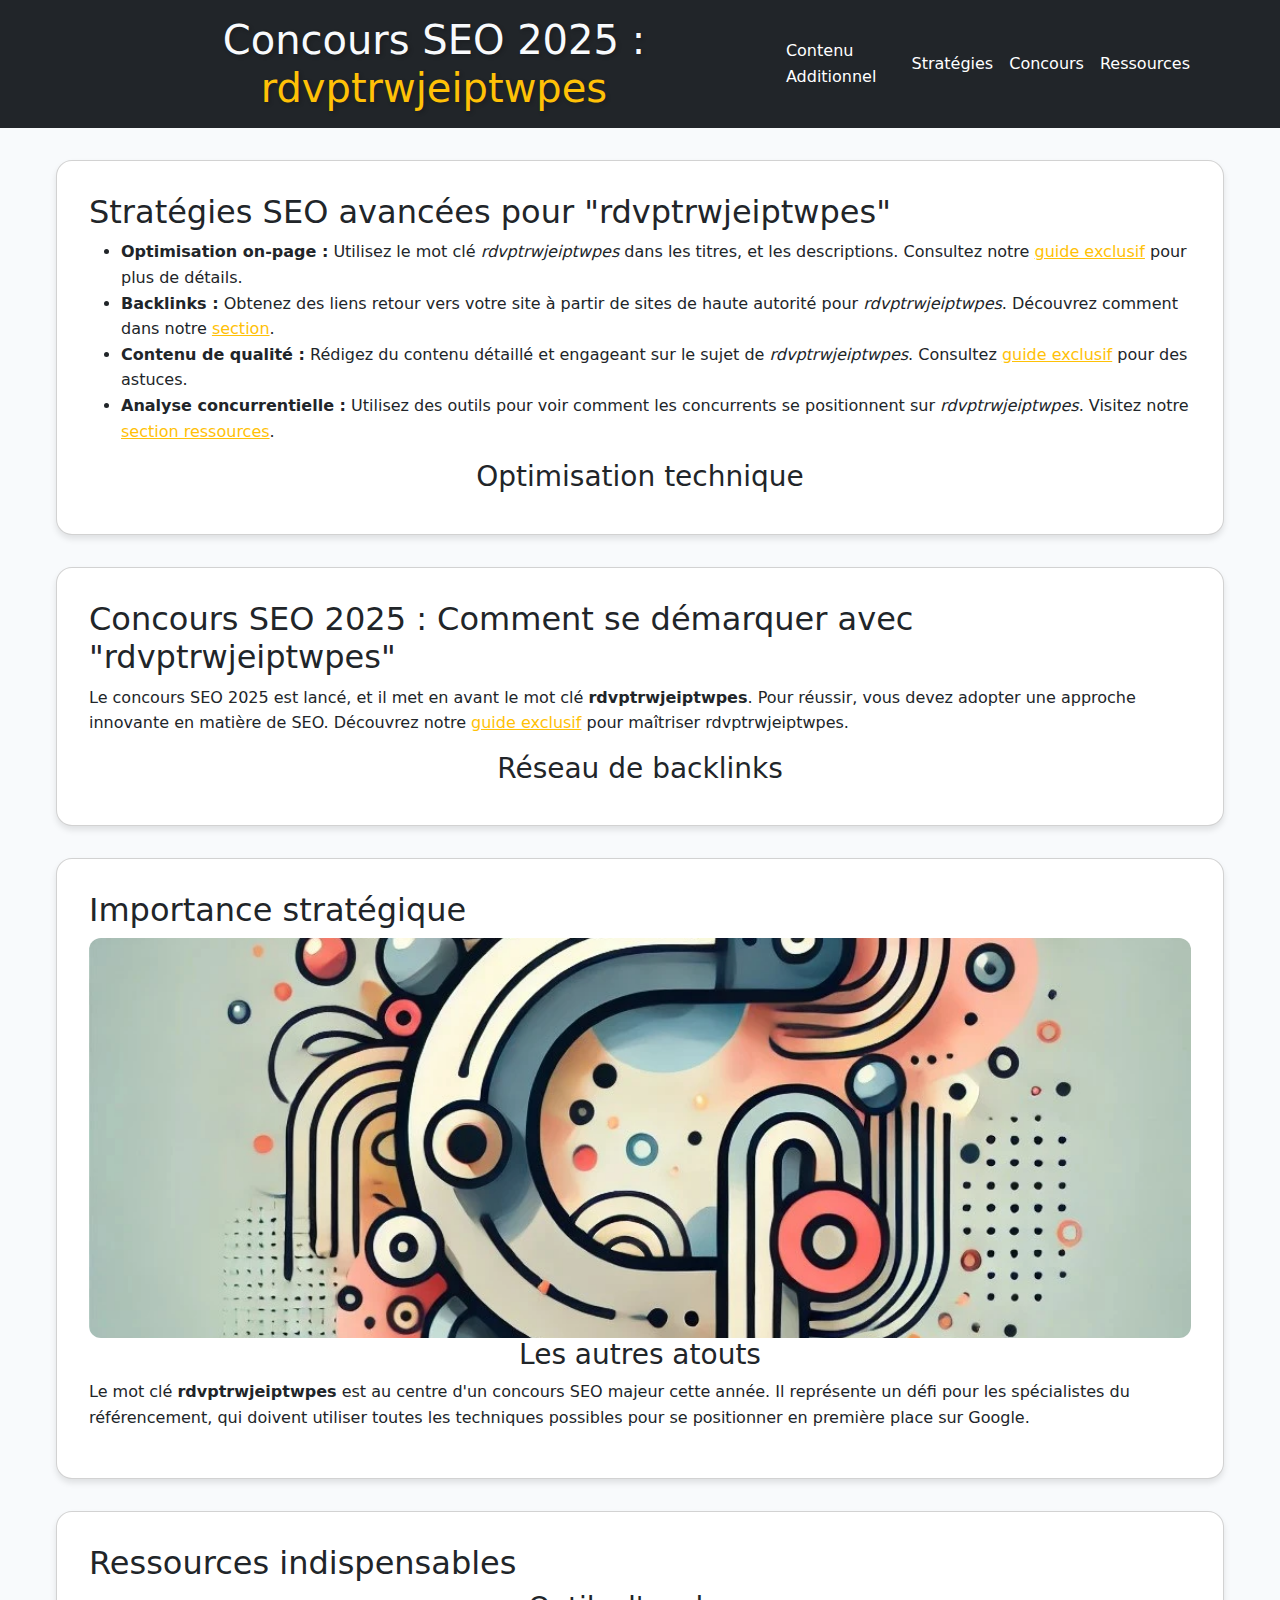
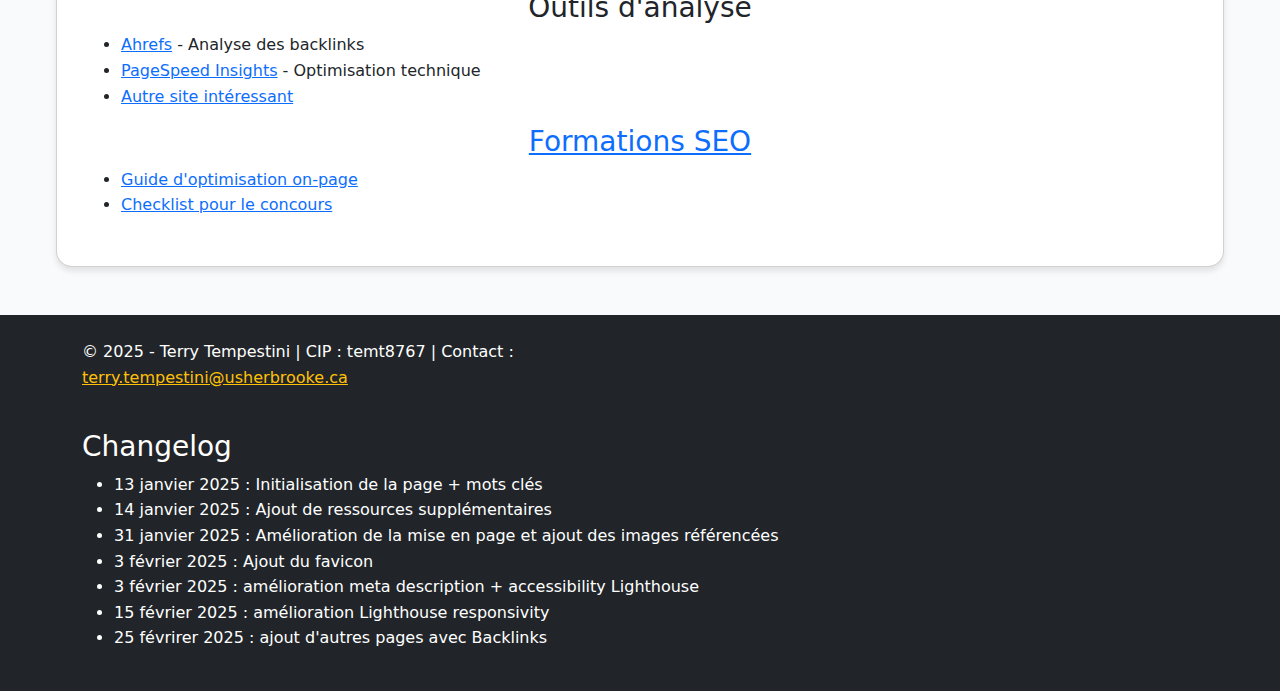
==== index.html @ 4d8acd1b "Update index.html" ====
<!DOCTYPE html>
<html lang="fr">

<head>
    <meta charset="UTF-8">
    <meta name="viewport" content="width=device-width, initial-scale=1.0">
    <meta http-equiv="X-UA-Compatible" content="ie=edge">
    <meta name="description" content="Techniques expertes pour dominer le concours SEO 2025 avec le mot-clé rdvptrwjeiptwpes. Guide complet avec stratégies on-page, backlinks et analyses.">    <meta name="keywords" content="rdvptrwjeiptwpes">
    <meta name="author" content="Terry Tempestini">
    <meta name="robots" content="index, follow">
    <link rel="canonical" href="https://temt8767.netlify.app/">

    <link rel="icon" href="rdvptrwjeiptwpes.ico" type="image/x-icon">

    <title>Concours SEO 2025 : Maîtrisez rdvptrwjeiptwpes | Terry Tempestini</title>

    <!-- Préconnecter aux CDN -->
    <link rel="preconnect" href="https://cdn.jsdelivr.net">
    <link rel="preconnect" href="https://cdnjs.cloudflare.com">

    <!-- Préchargement du CSS Bootstrap -->
    <link rel="preload" href="https://cdn.jsdelivr.net/npm/bootstrap@5.3.0/dist/css/bootstrap.min.css" as="style" onload="this.onload=null;this.rel='stylesheet'">
    <noscript>
        <link rel="stylesheet" href="https://cdn.jsdelivr.net/npm/bootstrap@5.3.0/dist/css/bootstrap.min.css">
    </noscript>
    <!-- Chargement asynchrone du CSS personnalisé -->
    <link rel="stylesheet" href="style.css" media="print" onload="this.media='all'">

    <!-- Schema.org JSON-LD -->
    <script type="application/ld+json">
        {
            "@context": "https://schema.org",
            "@type": "Article",
            "headline": "Stratégies gagnantes pour rdvptrwjeiptwpes",
            "description": "Guide complet pour optimiser rdvptrwjeiptwpes et gagner le concours SEO 2025",
            "author": {
                "@type": "Person",
                "name": "Terry Tempestini",
                "url": "https://temt8767.netlify.app/"
            },
            "image": "https://temt8767.netlify.app/rdvptrwjeiptwpes.webp",
            "datePublished": "2025-01-15"
        }
    </script>
</head>

<body>
    <header class="bg-dark text-white">
        <div class="container">
            <div class="d-flex flex-column flex-md-row justify-content-between align-items-center py-3">
                <h1 class="h3 site-title mb-0">Concours SEO 2025 : <span class="text-warning">rdvptrwjeiptwpes</span></h1>
                <nav class="navbar navbar-expand-md" aria-label="Navigation principale">
                    <a class="nav-link text-white" href="backlinks.html"><i class="fas fa-link" aria-hidden="true"></i>Contenu Additionnel</a>
                    <button class="navbar-toggler" type="button" data-bs-toggle="collapse" data-bs-target="#navbarNav"
                        aria-controls="navbarNav" aria-expanded="false" aria-label="Basculer la navigation">
                        <span class="navbar-toggler-icon"></span>
                    </button>
                    <div class="collapse navbar-collapse" id="navbarNav">
                        <ul class="navbar-nav ms-auto">
                            <li class="nav-item">
                                <a class="nav-link text-white" href="#strategies"><i class="fas fa-tools" aria-hidden="true"></i> Stratégies</a>
                            </li>
                            <li class="nav-item">
                                <a class="nav-link text-white" href="#concours"><i class="fas fa-trophy" aria-hidden="true"></i> Concours</a>
                            </li>
                            <li class="nav-item">
                                <a class="nav-link text-white" href="#ressources"><i class="fas fa-book" aria-hidden="true"></i> Ressources</a>
                            </li>
                        </ul>
                    </div>
                </nav>
            </div>
        </div>
    </header>

    <main class="main-container">

        <section id="strategies" class="card">
            <h2><i class="fas fa-tools"></i> Stratégies SEO avancées pour "rdvptrwjeiptwpes"</h2>
            <ul>
                <li><strong>Optimisation on-page :</strong> Utilisez le mot clé <em>rdvptrwjeiptwpes</em> dans les
                    titres, et les descriptions. Consultez notre <a href="#importance" class="text-warning">guide exclusif</a> pour plus de détails.</li>
                <li><strong>Backlinks :</strong> Obtenez des liens retour vers votre site à partir de sites de haute
                    autorité pour <em>rdvptrwjeiptwpes</em>. Découvrez comment dans notre <a href="#strategies" class="text-warning">section</a>.</li>
                <li><strong>Contenu de qualité :</strong> Rédigez du contenu détaillé et engageant sur le sujet de
                    <em>rdvptrwjeiptwpes</em>. Consultez <a href="#concours" class="text-warning">guide exclusif</a> pour des astuces.</li>
                <li><strong>Analyse concurrentielle :</strong> Utilisez des outils pour voir comment les
                    concurrents se positionnent sur <em>rdvptrwjeiptwpes</em>. Visitez notre <a href="#ressources" class="text-warning">section ressources</a>.</li>
            </ul>
            <h3 style="text-align: center;"><i class="fas fa-cogs"></i>
                Optimisation technique</h3>
        </section>

        <section id="concours" class="card">
            <h2><i class="fas fa-trophy"></i> Concours SEO 2025 : Comment se démarquer avec "rdvptrwjeiptwpes"</h2>
            <p>Le concours SEO 2025 est lancé, et il met en avant le mot clé <strong>rdvptrwjeiptwpes</strong>. Pour
                réussir, vous devez adopter une approche innovante en matière de SEO. Découvrez notre <a href="#ressources" class="text-warning">guide exclusif</a> pour maîtriser rdvptrwjeiptwpes.</p>
            <h3 style="text-align: center;"><i class="fas fa-medal"></i>
                    Réseau de backlinks</h3>
        </section>

        <section id="importance" class="card">
            <h2><i class="fas fa-chart-line"></i> Importance stratégique</h2>
            <div class="image-container text-center">
                <picture>                   
                    <source srcset="rdvptrwjeiptwpes.webp" type="image/webp">
                    <img src="rdvptrwjeiptwpes.webp" alt="rdvptrwjeiptwpes" width="600" height="400" loading="lazy" fetchpriority="high" class="responsive-image">
                  </picture>
                                 
            </div>
            <h3 style="text-align: center;"><i class="fas fa-bullseye"></i>
                Les autres atouts</h3>
            <p>Le mot clé <strong>rdvptrwjeiptwpes</strong> est au centre d'un concours SEO majeur cette année. Il
                représente un défi pour les spécialistes du référencement, qui doivent utiliser toutes les techniques
                possibles pour se positionner en première place sur Google.</p>
        </section>

        <section id="ressources" class="card">
            <h2><i class="fas fa-book" aria-hidden="true"></i> Ressources indispensables</h2>
            <div class="resource-grid">
                <article>
                    <h3 style="text-align: center;"><i class="fas fa-book-open"></i>
                        Outils d'analyse</h3>
                    <ul>
                        <li><a href="https://ahrefs.com" rel="nofollow">Ahrefs</a> - Analyse des backlinks</li>
                        <li><a href="https://pagespeed.web.dev" rel="nofollow">PageSpeed Insights</a> - Optimisation technique</li>
                        <li><a href="https://aril7733.github.io" rel="nofollow">Autre site intéressant</li>
                    </ul>
                </article>

                <article>
                    <h3 style="text-align: center;"><i class="fas fa-chalkboard-teacher"></i>
                        Formations SEO</h3>
                    <ul>
                        <li><a href="#strategies">Guide d'optimisation on-page</a></li>
                        <li><a href="#concours">Checklist pour le concours</a></li>
                    </ul>
                </article>
            </div>
        </section>
    </main>

    <footer class="bg-dark text-white mt-5 py-4">
        <div class="container">
            <div class="row">
                <div class="col-md-6 mb-3 mb-md-0">
                    <p>&copy; 2025 - Terry Tempestini | CIP : temt8767 | Contact : <a
                            href="mailto:terry.tempestini@usherbrooke.ca"
                            class="text-warning">terry.tempestini@usherbrooke.ca</a></p>
                </div>
                <div class="col-md-6 d-flex justify-content-md-end align-items-center">
                    <nav aria-label="Réseaux sociaux">
                        <a href="#" class="text-warning me-3" aria-label="Facebook">
                            <i class="fab fa-facebook" aria-hidden="true"></i>
                        </a>
                        <a href="#" class="text-warning me-3" aria-label="Twitter">
                            <i class="fab fa-twitter" aria-hidden="true"></i>
                        </a>
                        <a href="https://www.linkedin.com/in/terrytt" class="text-warning" aria-label="LinkedIn">
                            <i class="fab fa-linkedin" aria-hidden="true"></i>
                        </a>
                    </nav>
                </div>
            </div>
            <div class="mt-4">
                <h3>Changelog</h3>
                <ul>
                    <li>13 janvier 2025 : Initialisation de la page + mots clés</li>
                    <li>14 janvier 2025 : Ajout de ressources supplémentaires</li>
                    <li>31 janvier 2025 : Amélioration de la mise en page et ajout des images référencées</li>
                    <li>3 février 2025 : Ajout du favicon</li>
                    <li>3 février 2025 : amélioration meta description + accessibility Lighthouse </li>
                    <li>15 février 2025 : amélioration Lighthouse responsivity</li>
                    <li>25 févrirer 2025 : ajout d'autres pages avec Backlinks</li>
                </ul>
            </div>
        </div>
    </footer>

</body>

</html>
---- style.css ----
:root {
    --primary-color: #2563eb;
    --gradient-start: #1e3c72;
    --gradient-end: #2a5298;
    --text-light: #f8fafc;
    --shadow: 0 4px 6px rgba(0, 0, 0, 0.1);
    --footer-bg: #1a202c;
}

body {
    font-family: 'Segoe UI', system-ui, -apple-system, sans-serif;
    line-height: 1.6;
    color: #334155;
    background: #f8fafc;
    margin: 0;
}

.bg-dark { background-color: #212529!important; }
.text-warning { color: #ffc107!important; }

.sticky-header {
    top: 0;
    z-index: 1000;
    box-shadow: var(--shadow);
}

.header-gradient {
    background: linear-gradient(135deg, var(--gradient-start), var(--gradient-end));
    padding: 2rem 0;
}

.site-title {
    font-size: 2.5rem;
    text-align: center;
    color: var(--text-light);
    text-shadow: 2px 2px 4px rgba(0, 0, 0, 0.2);
}

.keyword {
    color: #7dd3fc;
    font-weight: 700;
}

.glass-nav {
    background: rgba(255, 255, 255, 0.1);
    backdrop-filter: blur(10px);
    padding: 1rem;
    border-radius: 12px;
    max-width: 800px;
    margin: 0 auto;
}

.glass-nav ul {
    display: flex;
    justify-content: space-around;
}

.glass-nav a {
    color: var(--text-light);
    transition: all 0.3s ease;
}

.glass-nav a:hover {
    background: rgba(255, 255, 255, 0.2);
}

.main-container {
    max-width: 1200px;
    margin: 2rem auto;
    padding: 0 1rem;
    display: grid;
    grid-template-columns: 1fr;
    gap: 2rem;
}

.card {
    background: white;
    border-radius: 16px;
    padding: 2rem;
    box-shadow: var(--shadow);
    transition: transform 0.3s ease;
}

.card:hover {
    transform: translateY(-5px);
}

/* Lazy-loaded responsive images */
.responsive-image {
    width: 100%;
    height: 400px;
    object-fit: cover;
    border-radius: 12px;
}

.footer-modern {
    background-color: var(--footer-bg);
    color: var(--text-light);
    padding: 2rem 0;
    text-align: center;
}

.footer-modern a {
    color: var(--text-light);
    margin: 0 0.5rem;
}

.footer-modern a:hover {
    color: #60a5fa;
}

.footer-social {
    margin-top: 1rem;
}

.footer-social a {
    font-size: 1.5rem;
    margin: 0 0.5rem;
}


/* Tablet */
@media (max-width: 1024px) {
    .main-container {
        grid-template-columns: 1fr;
        padding: 0 2rem;
    }
    
    .card {
        padding: 1.5rem;
    }
}

/* Mobile */
@media (max-width: 768px) {
    .glass-nav ul {
        flex-direction: column;
        gap: 1rem;
        padding: 0;
    }

    .site-title {
        font-size: 1.8rem;
        padding: 0 1rem;
    }

    .responsive-image {
        max-width: 100%;
        height: 250px;
    }

    .card {
        padding: 1rem;
    }
}

/* Small Mobile */
@media (max-width: 480px) {
    .site-title {
        font-size: 1.5rem;
    }

    .main-container {
        margin: 1rem auto;
        padding: 0 1rem;
    }

    .responsive-image {
        height: 200px;
    }
}
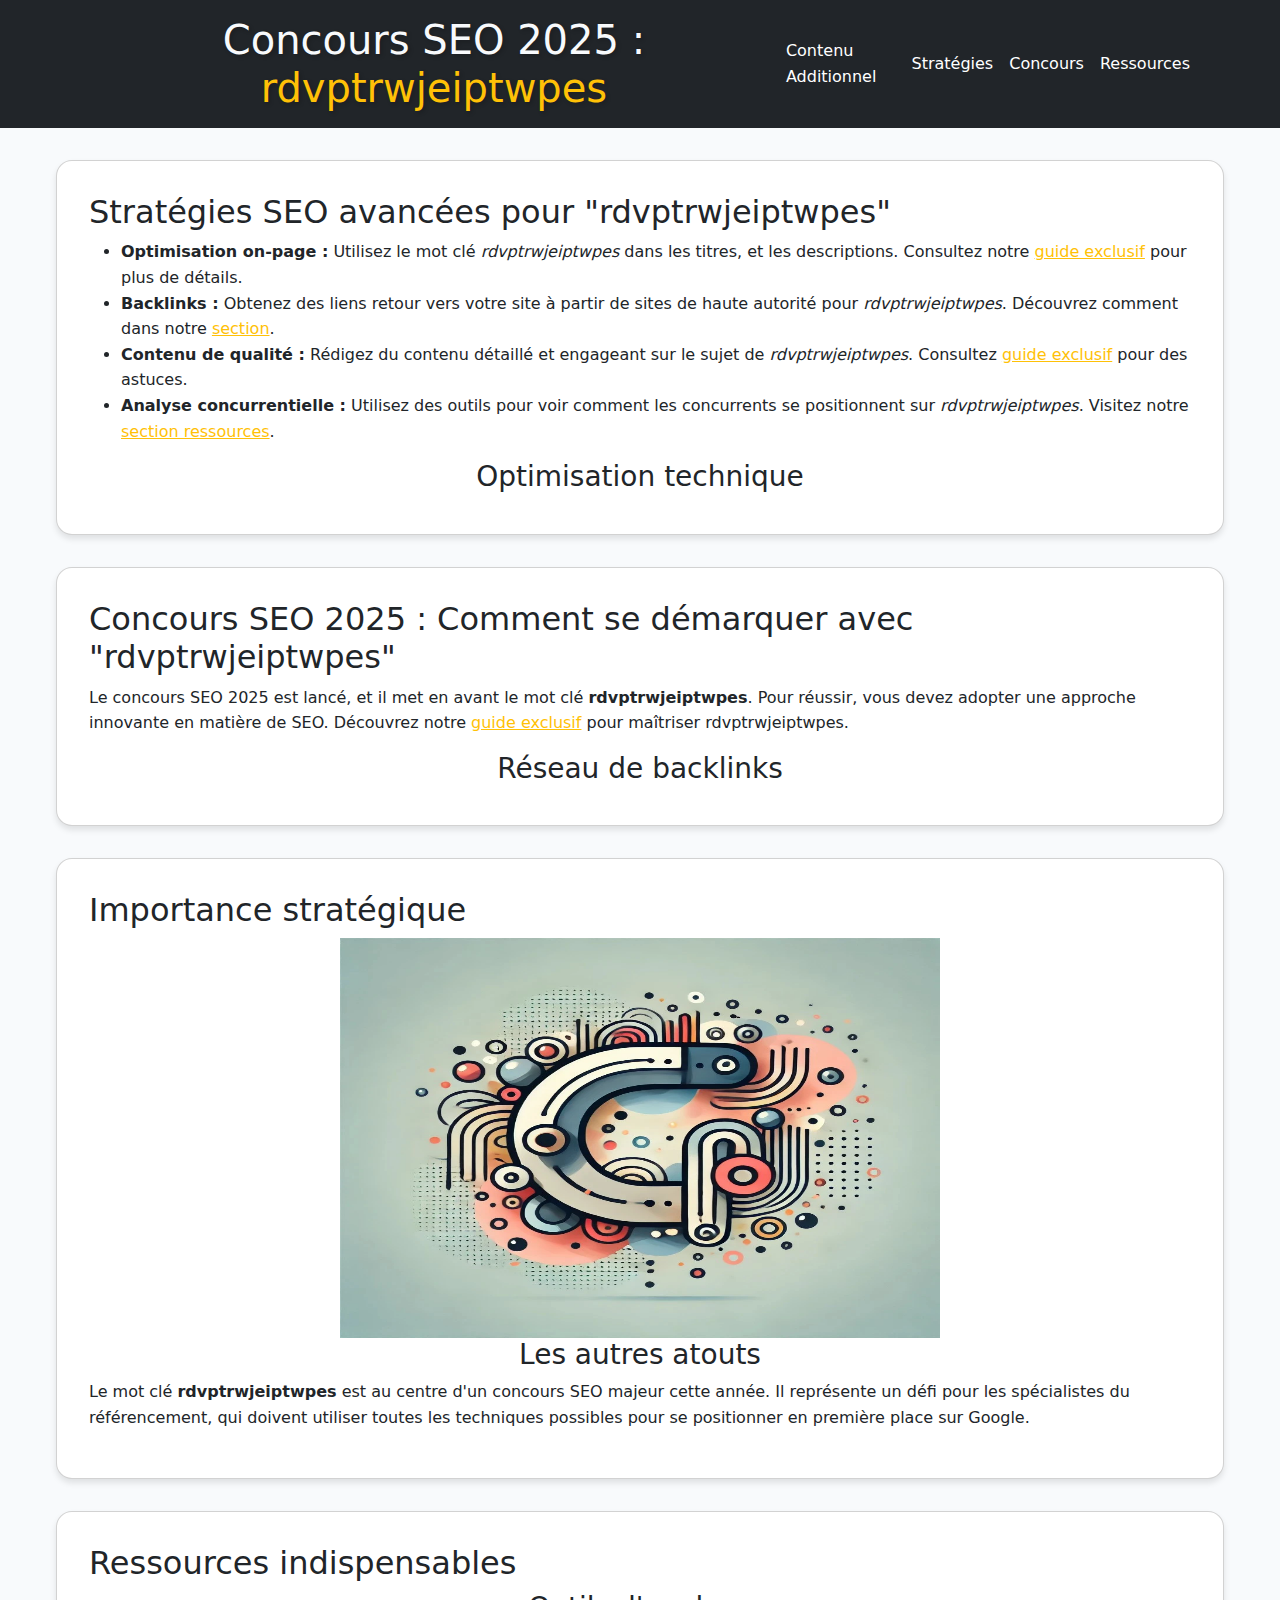
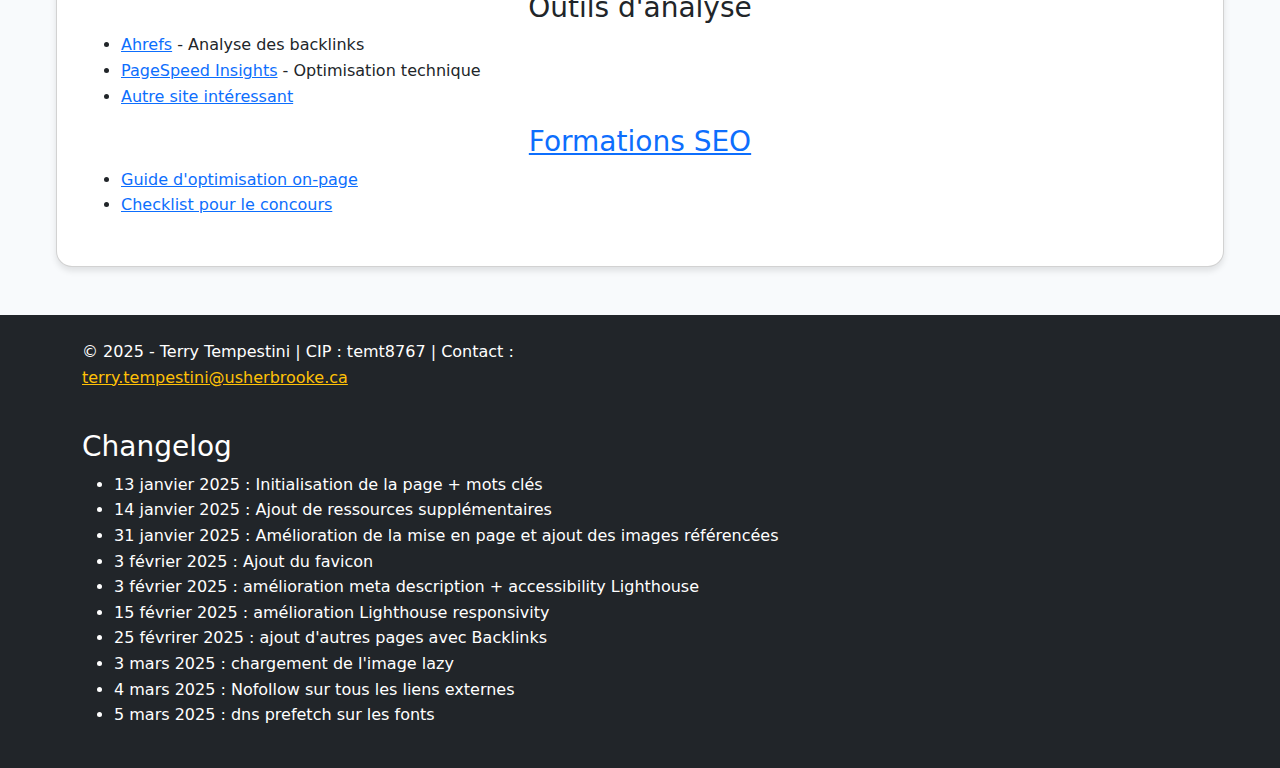
==== commit db415af6: "Update index.html" ====
--- a/index.html
+++ b/index.html
@@ -17,6 +17,7 @@
     <!-- Préconnecter aux CDN -->
     <link rel="preconnect" href="https://cdn.jsdelivr.net">
     <link rel="preconnect" href="https://cdnjs.cloudflare.com">
+    <link rel="dns-prefetch" href="//fonts.googleapis.com">
 
     <!-- Préchargement du CSS Bootstrap -->
     <link rel="preload" href="https://cdn.jsdelivr.net/npm/bootstrap@5.3.0/dist/css/bootstrap.min.css" as="style" onload="this.onload=null;this.rel='stylesheet'">
@@ -104,8 +105,12 @@
             <div class="image-container text-center">
                 <picture>                   
                     <source srcset="rdvptrwjeiptwpes.webp" type="image/webp">
-                    <img src="rdvptrwjeiptwpes.webp" alt="rdvptrwjeiptwpes" width="600" height="400" loading="lazy" fetchpriority="high" class="responsive-image">
-                  </picture>
+                    <img src="rdvptrwjeiptwpes.webp" 
+                    alt="Stratégies visuelles pour optimiser rdvptrwjeiptwpes en SEO" 
+                    width="600" 
+                    height="400" 
+                    loading="lazy">  
+                </picture>
                                  
             </div>
             <h3 style="text-align: center;"><i class="fas fa-bullseye"></i>
@@ -124,7 +129,7 @@
                     <ul>
                         <li><a href="https://ahrefs.com" rel="nofollow">Ahrefs</a> - Analyse des backlinks</li>
                         <li><a href="https://pagespeed.web.dev" rel="nofollow">PageSpeed Insights</a> - Optimisation technique</li>
-                        <li><a href="https://aril7733.github.io" rel="nofollow">Autre site intéressant</li>
+                        <li><a href="https://aril7733.github.io" rel="nofollow noopener">Autre site intéressant</li>
                     </ul>
                 </article>
 
@@ -172,6 +177,9 @@
                     <li>3 février 2025 : amélioration meta description + accessibility Lighthouse </li>
                     <li>15 février 2025 : amélioration Lighthouse responsivity</li>
                     <li>25 févrirer 2025 : ajout d'autres pages avec Backlinks</li>
+                    <li>3 mars 2025 : chargement de l'image lazy</li>
+                    <li>4 mars 2025 : Nofollow sur tous les liens externes</li>
+                    <li>5 mars 2025 : dns prefetch sur les fonts</li>
                 </ul>
             </div>
         </div>
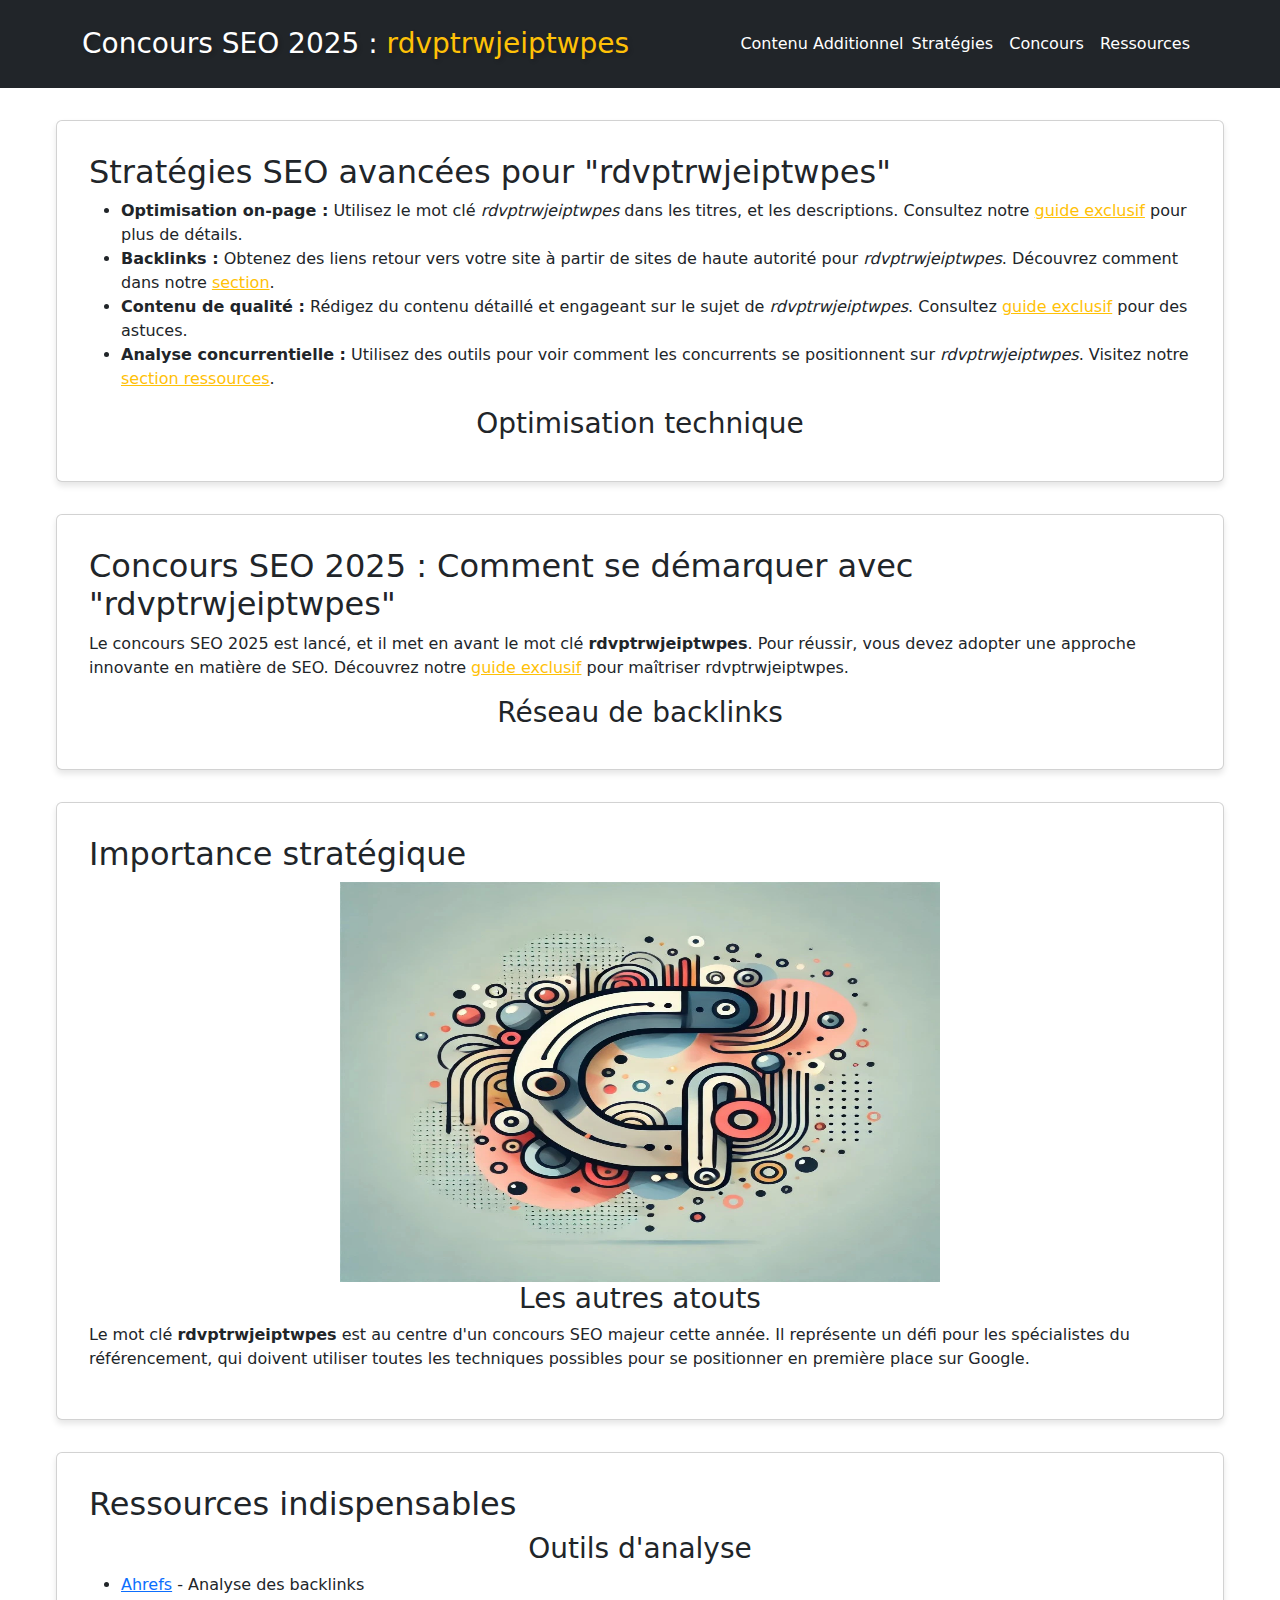
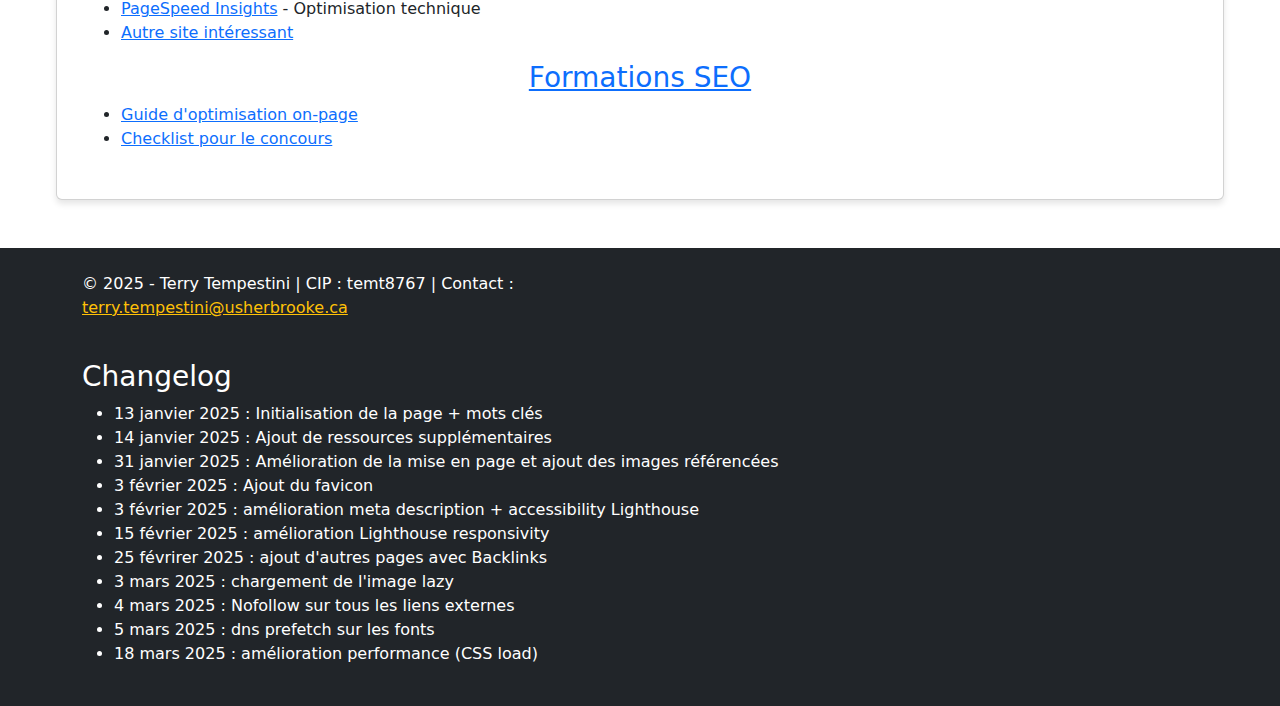
==== commit d59601b7: "Update index.html" ====
--- a/index.html
+++ b/index.html
@@ -19,13 +19,12 @@
     <link rel="preconnect" href="https://cdnjs.cloudflare.com">
     <link rel="dns-prefetch" href="//fonts.googleapis.com">
 
-    <!-- Préchargement du CSS Bootstrap -->
-    <link rel="preload" href="https://cdn.jsdelivr.net/npm/bootstrap@5.3.0/dist/css/bootstrap.min.css" as="style" onload="this.onload=null;this.rel='stylesheet'">
     <noscript>
         <link rel="stylesheet" href="https://cdn.jsdelivr.net/npm/bootstrap@5.3.0/dist/css/bootstrap.min.css">
     </noscript>
     <!-- Chargement asynchrone du CSS personnalisé -->
     <link rel="stylesheet" href="style.css" media="print" onload="this.media='all'">
+    <link rel="stylesheet" href="https://cdn.jsdelivr.net/npm/bootstrap@5.3.0/dist/css/bootstrap.min.css">
 
     <!-- Schema.org JSON-LD -->
     <script type="application/ld+json">
@@ -180,6 +179,7 @@
                     <li>3 mars 2025 : chargement de l'image lazy</li>
                     <li>4 mars 2025 : Nofollow sur tous les liens externes</li>
                     <li>5 mars 2025 : dns prefetch sur les fonts</li>
+                    <li>18 mars 2025 : amélioration performance (CSS load)</li>
                 </ul>
             </div>
         </div>
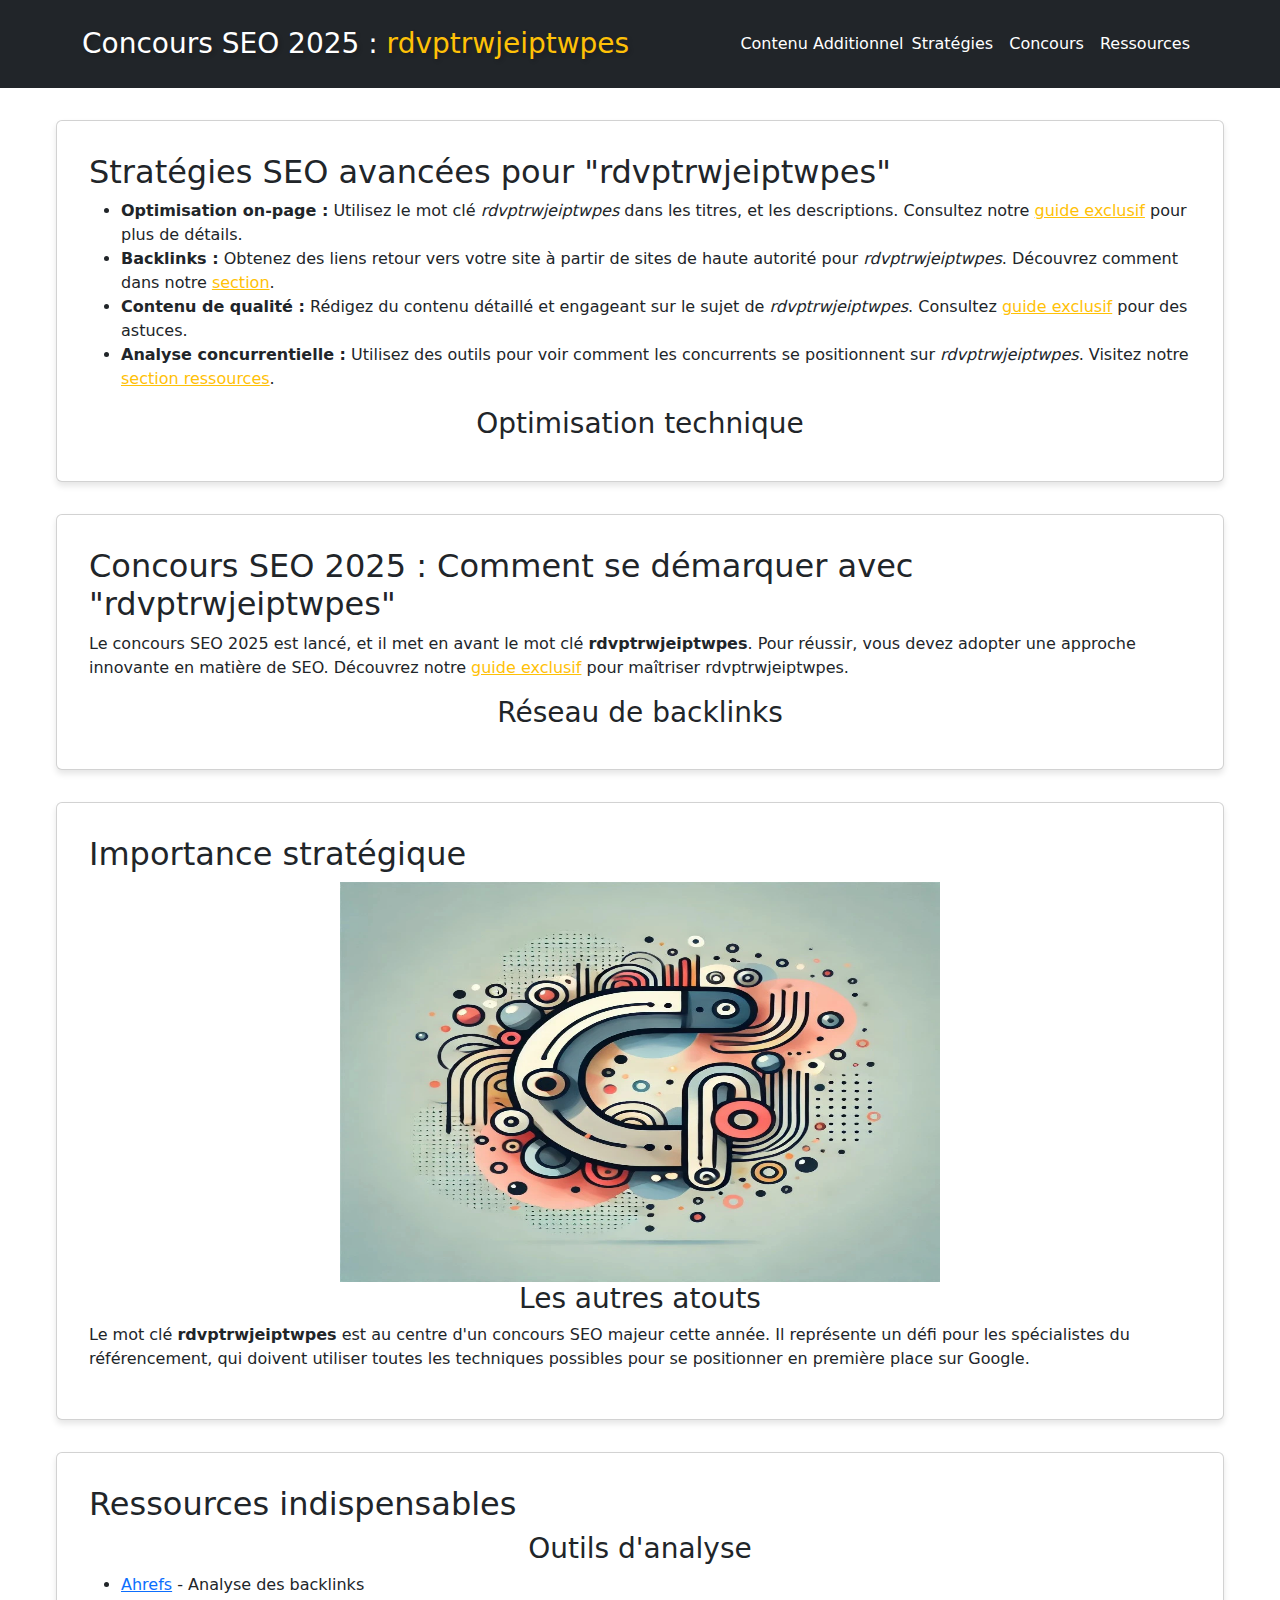
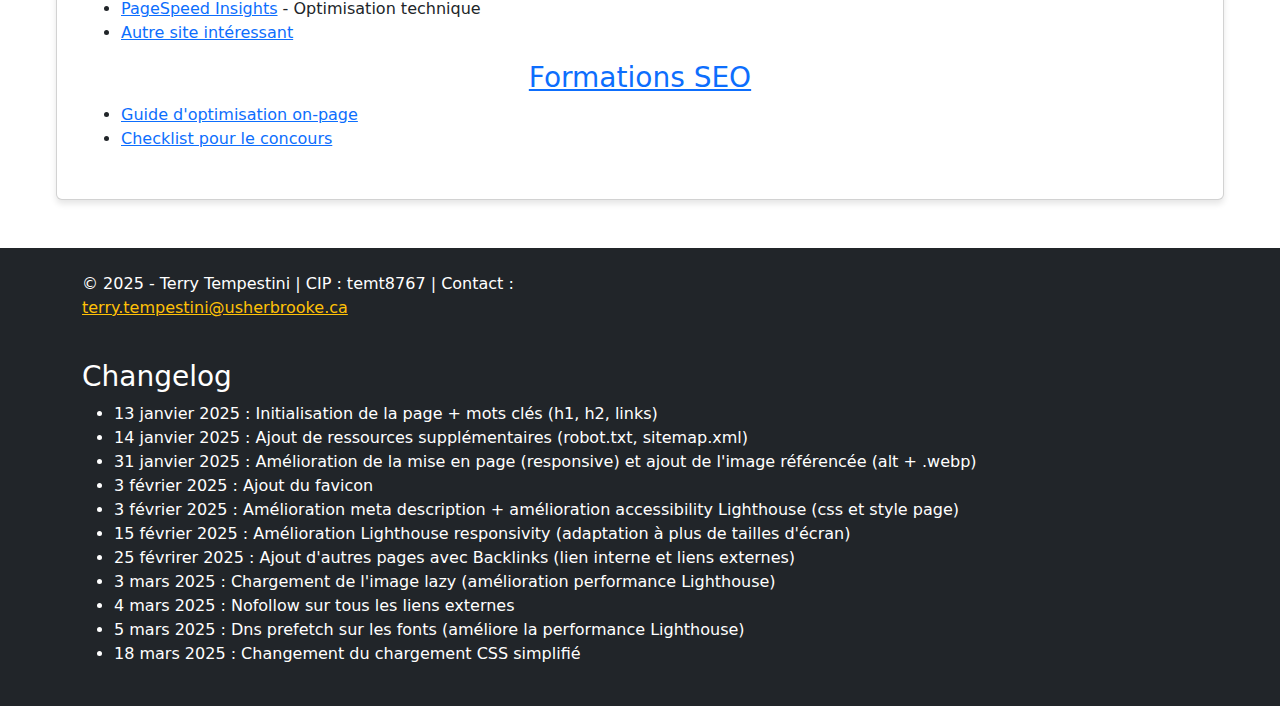
==== commit c937f363: "Update index.html" ====
--- a/index.html
+++ b/index.html
@@ -169,17 +169,17 @@
             <div class="mt-4">
                 <h3>Changelog</h3>
                 <ul>
-                    <li>13 janvier 2025 : Initialisation de la page + mots clés</li>
-                    <li>14 janvier 2025 : Ajout de ressources supplémentaires</li>
-                    <li>31 janvier 2025 : Amélioration de la mise en page et ajout des images référencées</li>
+                    <li>13 janvier 2025 : Initialisation de la page + mots clés (h1, h2, links)</li>
+                    <li>14 janvier 2025 : Ajout de ressources supplémentaires (robot.txt, sitemap.xml)</li>
+                    <li>31 janvier 2025 : Amélioration de la mise en page (responsive) et ajout de l'image référencée (alt + .webp)</li>
                     <li>3 février 2025 : Ajout du favicon</li>
-                    <li>3 février 2025 : amélioration meta description + accessibility Lighthouse </li>
-                    <li>15 février 2025 : amélioration Lighthouse responsivity</li>
-                    <li>25 févrirer 2025 : ajout d'autres pages avec Backlinks</li>
-                    <li>3 mars 2025 : chargement de l'image lazy</li>
+                    <li>3 février 2025 : Amélioration meta description + amélioration accessibility Lighthouse (css et style page)</li>
+                    <li>15 février 2025 : Amélioration Lighthouse responsivity (adaptation à plus de tailles d'écran)</li>
+                    <li>25 févrirer 2025 : Ajout d'autres pages avec Backlinks (lien interne et liens externes)</li>
+                    <li>3 mars 2025 : Chargement de l'image lazy (amélioration performance Lighthouse)</li>
                     <li>4 mars 2025 : Nofollow sur tous les liens externes</li>
-                    <li>5 mars 2025 : dns prefetch sur les fonts</li>
-                    <li>18 mars 2025 : amélioration performance (CSS load)</li>
+                    <li>5 mars 2025 : Dns prefetch sur les fonts (améliore la performance Lighthouse)</li>
+                    <li>18 mars 2025 : Changement du chargement CSS simplifié</li>
                 </ul>
             </div>
         </div>
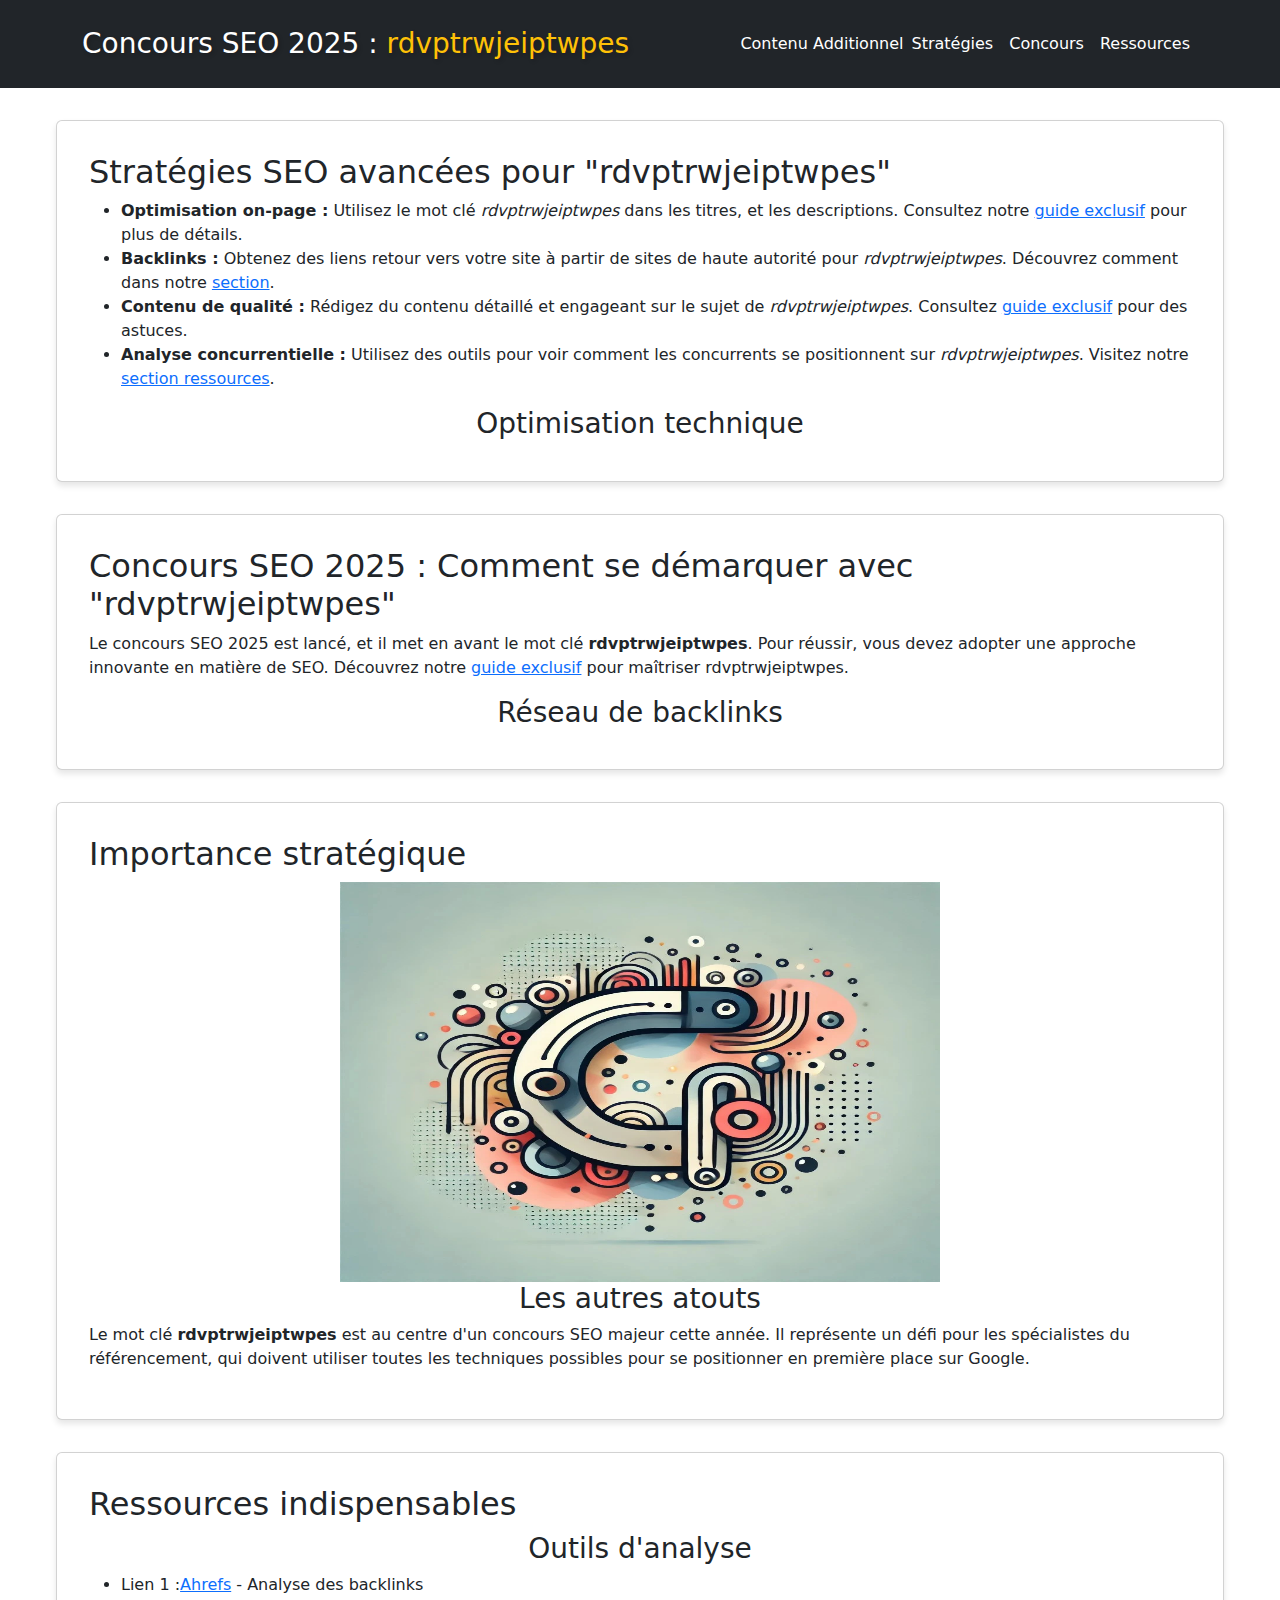
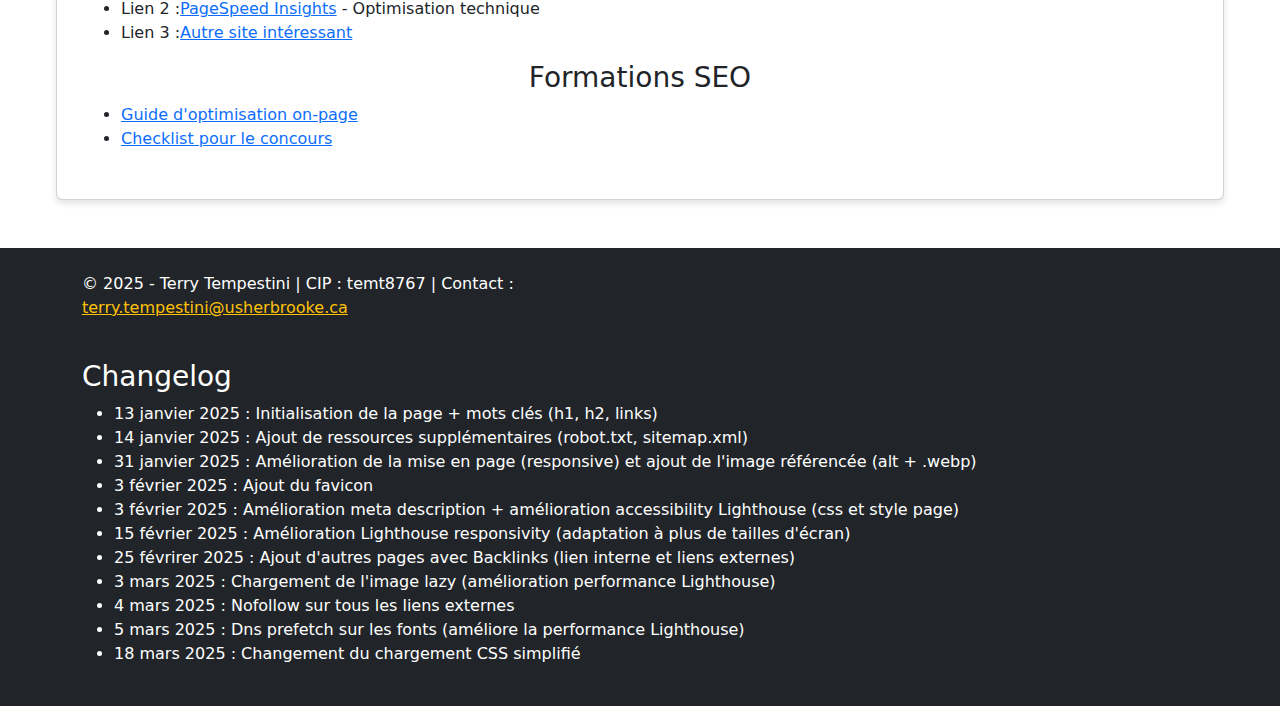
==== commit c44041c7: "Update index.html" ====
--- a/index.html
+++ b/index.html
@@ -14,34 +14,9 @@
 
     <title>Concours SEO 2025 : Maîtrisez rdvptrwjeiptwpes | Terry Tempestini</title>
 
-    <!-- Préconnecter aux CDN -->
-    <link rel="preconnect" href="https://cdn.jsdelivr.net">
-    <link rel="preconnect" href="https://cdnjs.cloudflare.com">
-    <link rel="dns-prefetch" href="//fonts.googleapis.com">
-
-    <noscript>
-        <link rel="stylesheet" href="https://cdn.jsdelivr.net/npm/bootstrap@5.3.0/dist/css/bootstrap.min.css">
-    </noscript>
     <!-- Chargement asynchrone du CSS personnalisé -->
-    <link rel="stylesheet" href="style.css" media="print" onload="this.media='all'">
+    <link rel="stylesheet" href="style.css">
     <link rel="stylesheet" href="https://cdn.jsdelivr.net/npm/bootstrap@5.3.0/dist/css/bootstrap.min.css">
-
-    <!-- Schema.org JSON-LD -->
-    <script type="application/ld+json">
-        {
-            "@context": "https://schema.org",
-            "@type": "Article",
-            "headline": "Stratégies gagnantes pour rdvptrwjeiptwpes",
-            "description": "Guide complet pour optimiser rdvptrwjeiptwpes et gagner le concours SEO 2025",
-            "author": {
-                "@type": "Person",
-                "name": "Terry Tempestini",
-                "url": "https://temt8767.netlify.app/"
-            },
-            "image": "https://temt8767.netlify.app/rdvptrwjeiptwpes.webp",
-            "datePublished": "2025-01-15"
-        }
-    </script>
 </head>
 
 <body>
@@ -79,13 +54,13 @@
             <h2><i class="fas fa-tools"></i> Stratégies SEO avancées pour "rdvptrwjeiptwpes"</h2>
             <ul>
                 <li><strong>Optimisation on-page :</strong> Utilisez le mot clé <em>rdvptrwjeiptwpes</em> dans les
-                    titres, et les descriptions. Consultez notre <a href="#importance" class="text-warning">guide exclusif</a> pour plus de détails.</li>
+                    titres, et les descriptions. Consultez notre <a href="#importance" class="text-warning-perso">guide exclusif</a> pour plus de détails.</li>
                 <li><strong>Backlinks :</strong> Obtenez des liens retour vers votre site à partir de sites de haute
-                    autorité pour <em>rdvptrwjeiptwpes</em>. Découvrez comment dans notre <a href="#strategies" class="text-warning">section</a>.</li>
+                    autorité pour <em>rdvptrwjeiptwpes</em>. Découvrez comment dans notre <a href="#strategies" class="text-warning-perso">section</a>.</li>
                 <li><strong>Contenu de qualité :</strong> Rédigez du contenu détaillé et engageant sur le sujet de
-                    <em>rdvptrwjeiptwpes</em>. Consultez <a href="#concours" class="text-warning">guide exclusif</a> pour des astuces.</li>
+                    <em>rdvptrwjeiptwpes</em>. Consultez <a href="#concours" class="text-warning-perso">guide exclusif</a> pour des astuces.</li>
                 <li><strong>Analyse concurrentielle :</strong> Utilisez des outils pour voir comment les
-                    concurrents se positionnent sur <em>rdvptrwjeiptwpes</em>. Visitez notre <a href="#ressources" class="text-warning">section ressources</a>.</li>
+                    concurrents se positionnent sur <em>rdvptrwjeiptwpes</em>. Visitez notre <a href="#ressources" class="text-warning-perso">section ressources</a>.</li>
             </ul>
             <h3 style="text-align: center;"><i class="fas fa-cogs"></i>
                 Optimisation technique</h3>
@@ -94,7 +69,7 @@
         <section id="concours" class="card">
             <h2><i class="fas fa-trophy"></i> Concours SEO 2025 : Comment se démarquer avec "rdvptrwjeiptwpes"</h2>
             <p>Le concours SEO 2025 est lancé, et il met en avant le mot clé <strong>rdvptrwjeiptwpes</strong>. Pour
-                réussir, vous devez adopter une approche innovante en matière de SEO. Découvrez notre <a href="#ressources" class="text-warning">guide exclusif</a> pour maîtriser rdvptrwjeiptwpes.</p>
+                réussir, vous devez adopter une approche innovante en matière de SEO. Découvrez notre <a href="#ressources" class="text-warning-perso">guide exclusif</a> pour maîtriser rdvptrwjeiptwpes.</p>
             <h3 style="text-align: center;"><i class="fas fa-medal"></i>
                     Réseau de backlinks</h3>
         </section>
@@ -126,9 +101,9 @@
                     <h3 style="text-align: center;"><i class="fas fa-book-open"></i>
                         Outils d'analyse</h3>
                     <ul>
-                        <li><a href="https://ahrefs.com" rel="nofollow">Ahrefs</a> - Analyse des backlinks</li>
-                        <li><a href="https://pagespeed.web.dev" rel="nofollow">PageSpeed Insights</a> - Optimisation technique</li>
-                        <li><a href="https://aril7733.github.io" rel="nofollow noopener">Autre site intéressant</li>
+                        <li>Lien 1 :<a href="https://ahrefs.com" rel="nofollow">Ahrefs</a> - Analyse des backlinks</li>
+                        <li>Lien 2 :<a href="https://pagespeed.web.dev" rel="nofollow">PageSpeed Insights</a> - Optimisation technique</li>
+                        <li>Lien 3 :<a href="https://aril7733.github.io" rel="nofollow noopener">Autre site intéressant</a></li>
                     </ul>
                 </article>
 
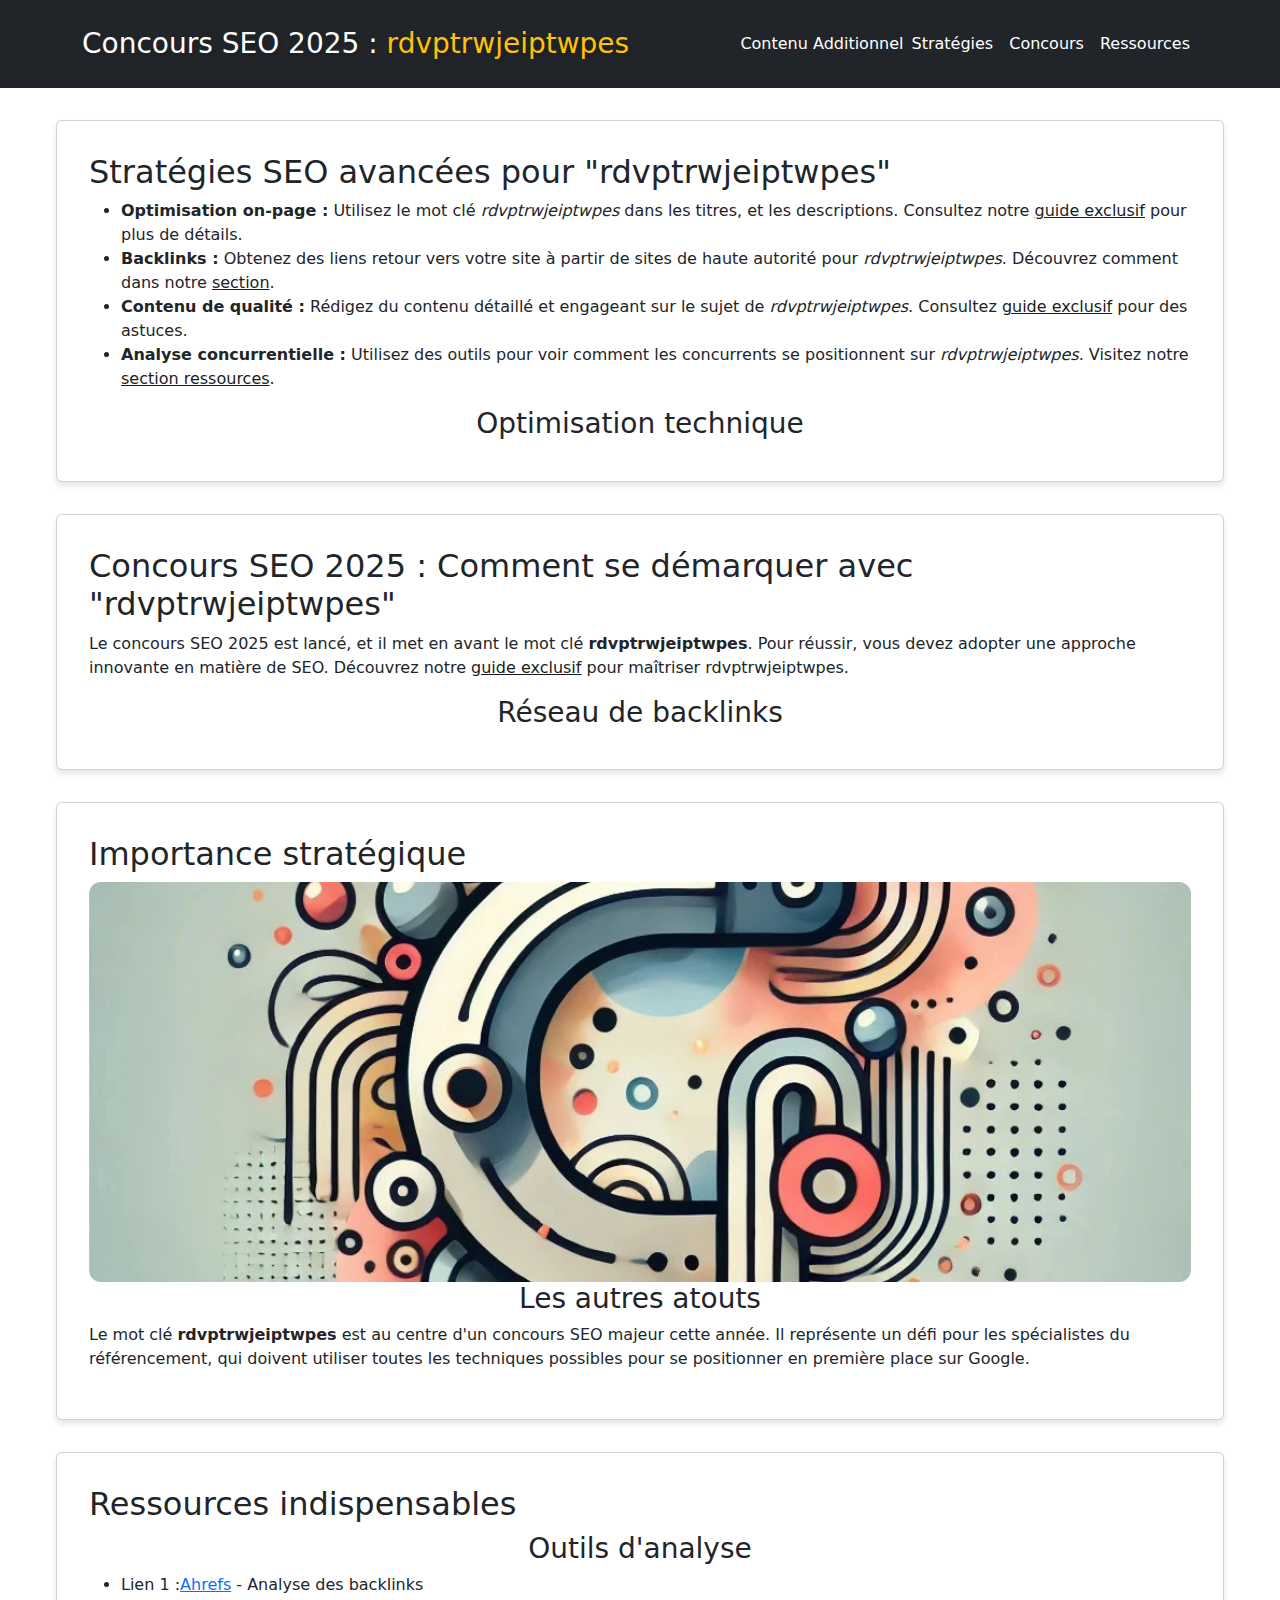
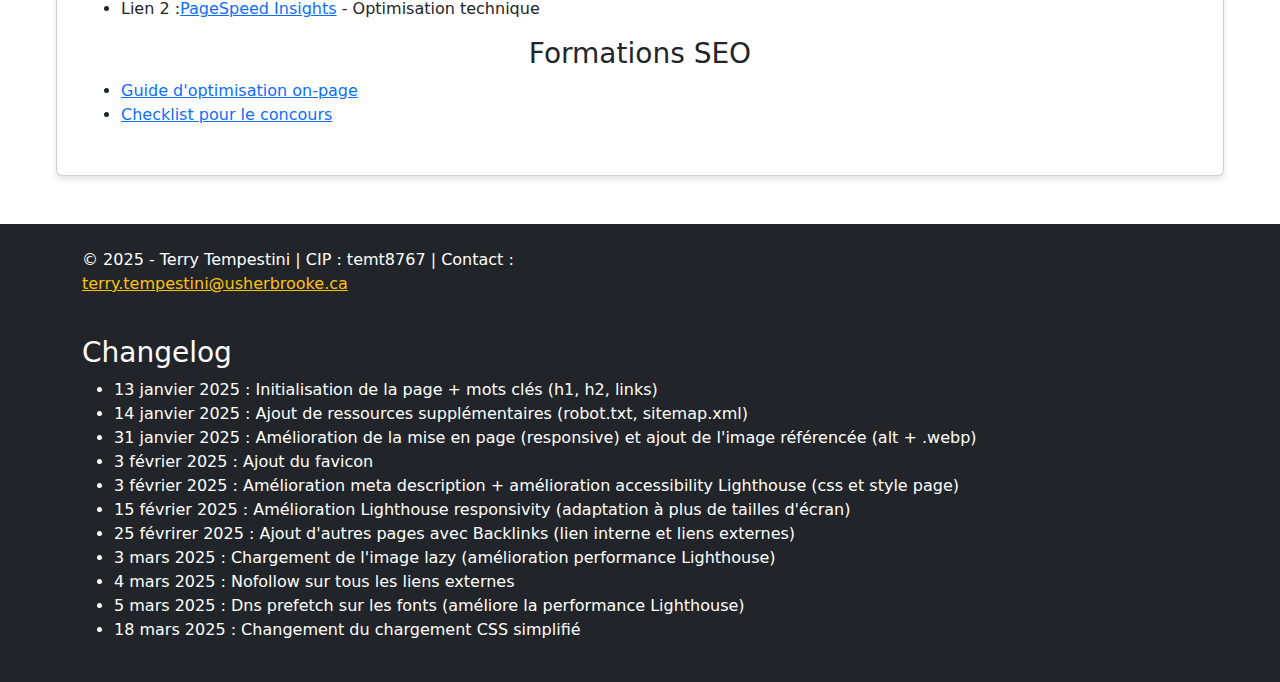
==== commit aeaa446d: "Update index.html" ====
--- a/index.html
+++ b/index.html
@@ -78,12 +78,15 @@
             <h2><i class="fas fa-chart-line"></i> Importance stratégique</h2>
             <div class="image-container text-center">
                 <picture>                   
-                    <source srcset="rdvptrwjeiptwpes.webp" type="image/webp">
-                    <img src="rdvptrwjeiptwpes.webp" 
-                    alt="Stratégies visuelles pour optimiser rdvptrwjeiptwpes en SEO" 
-                    width="600" 
-                    height="400" 
-                    loading="lazy">  
+                    <img 
+                        src="rdvptrwjeiptwpes.webp" 
+                        alt="Optimisation SEO : stratégies visuelles efficaces pour rdvptrwjeiptwpes" 
+                        width="600" 
+                        height="400" 
+                        loading="lazy" 
+                        decoding="async"
+                        class="responsive-image"
+                        >  
                 </picture>
                                  
             </div>
@@ -103,7 +106,6 @@
                     <ul>
                         <li>Lien 1 :<a href="https://ahrefs.com" rel="nofollow">Ahrefs</a> - Analyse des backlinks</li>
                         <li>Lien 2 :<a href="https://pagespeed.web.dev" rel="nofollow">PageSpeed Insights</a> - Optimisation technique</li>
-                        <li>Lien 3 :<a href="https://aril7733.github.io" rel="nofollow noopener">Autre site intéressant</a></li>
                     </ul>
                 </article>
 
--- a/style.css
+++ b/style.css
@@ -8,7 +8,7 @@
 }
 
 body {
-    font-family: 'Segoe UI', system-ui, -apple-system, sans-serif;
+    font-family: 'Segoe UI', system-ui, sans-serif;
     line-height: 1.6;
     color: #334155;
     background: #f8fafc;
@@ -16,7 +16,7 @@
 }
 
 .bg-dark { background-color: #212529!important; }
-.text-warning { color: #ffc107!important; }
+.text-warning-perso { color: #1C1C1C!important; }
 
 .sticky-header {
     top: 0;
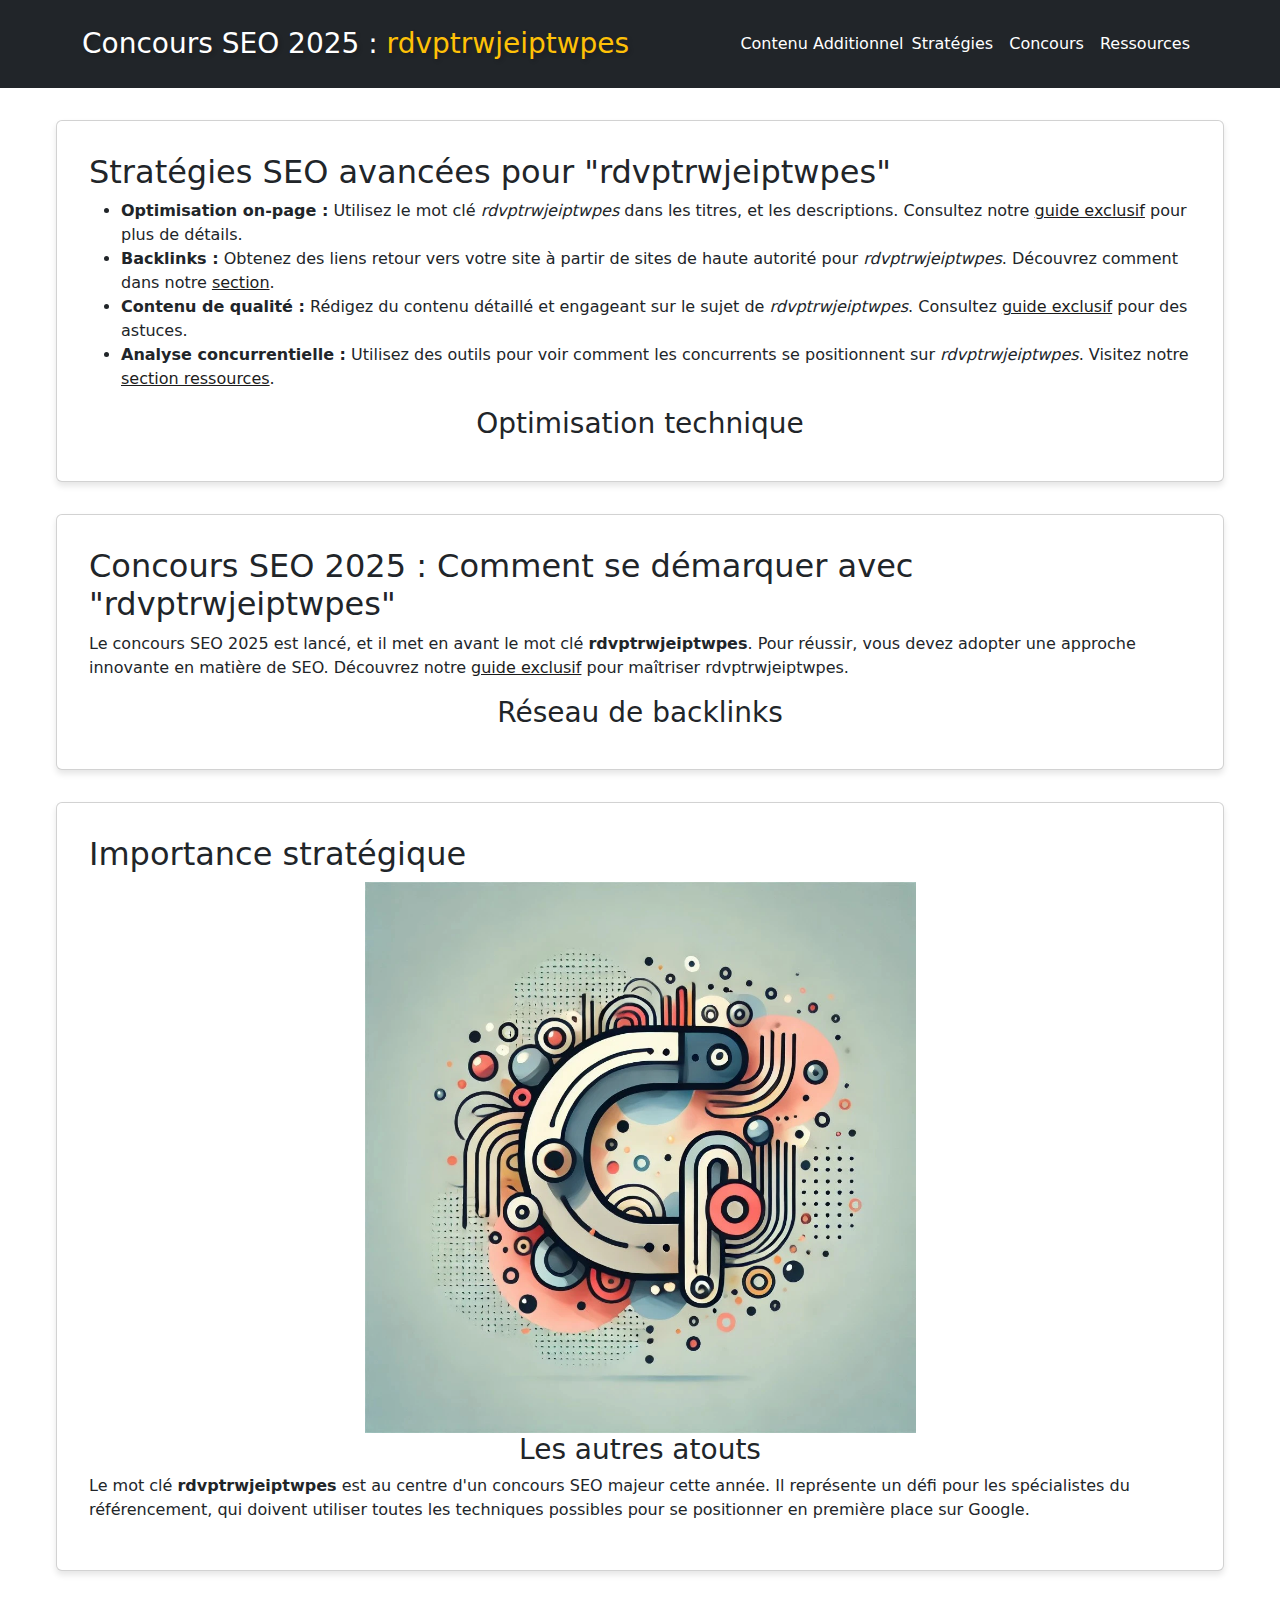
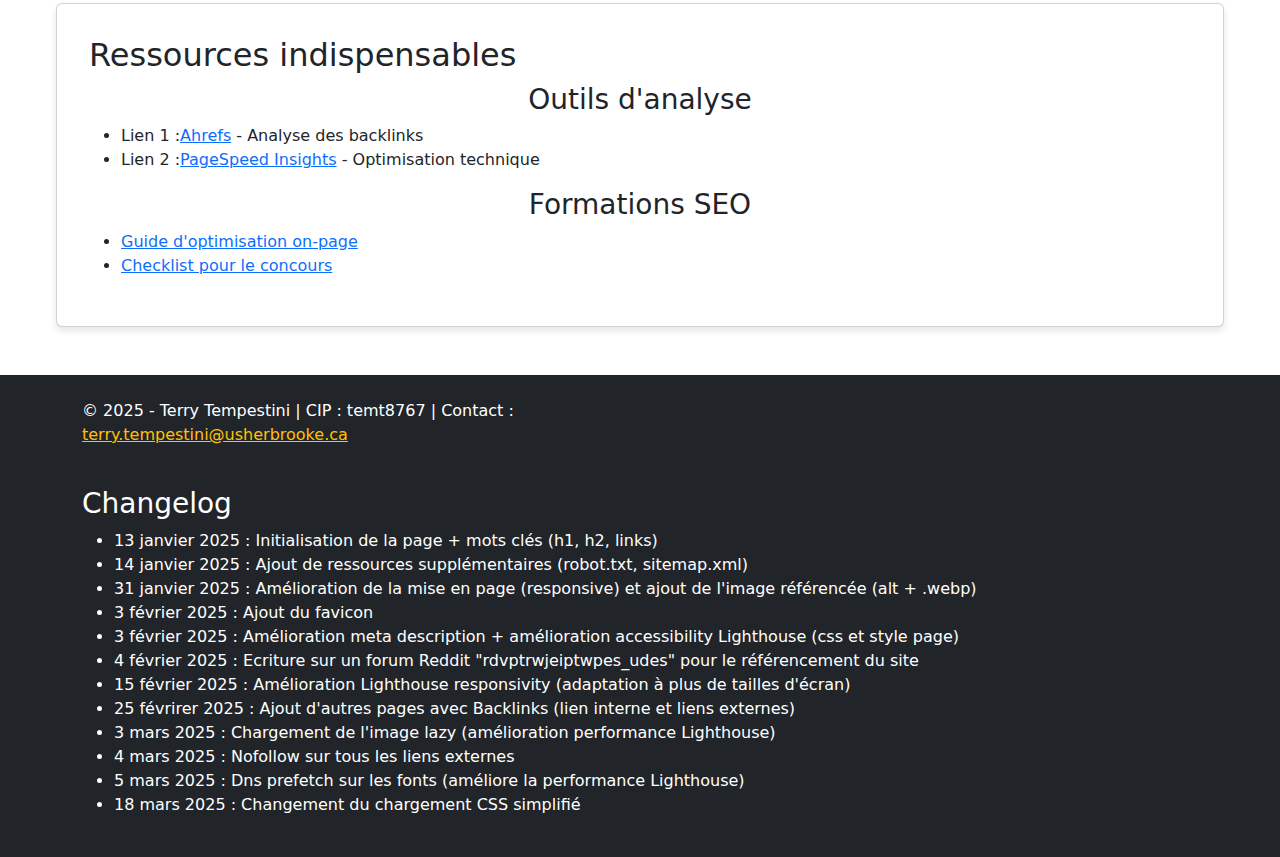
==== commit 809785af: "Update index.html" ====
--- a/index.html
+++ b/index.html
@@ -5,7 +5,8 @@
     <meta charset="UTF-8">
     <meta name="viewport" content="width=device-width, initial-scale=1.0">
     <meta http-equiv="X-UA-Compatible" content="ie=edge">
-    <meta name="description" content="Techniques expertes pour dominer le concours SEO 2025 avec le mot-clé rdvptrwjeiptwpes. Guide complet avec stratégies on-page, backlinks et analyses.">    <meta name="keywords" content="rdvptrwjeiptwpes">
+    <meta name="description" content="Techniques expertes pour dominer le concours SEO 2025 avec le mot-clé rdvptrwjeiptwpes. Guide complet avec stratégies on-page, backlinks et analyses.">
+    <meta name="keywords" content="rdvptrwjeiptwpes">
     <meta name="author" content="Terry Tempestini">
     <meta name="robots" content="index, follow">
     <link rel="canonical" href="https://temt8767.netlify.app/">
@@ -151,6 +152,7 @@
                     <li>31 janvier 2025 : Amélioration de la mise en page (responsive) et ajout de l'image référencée (alt + .webp)</li>
                     <li>3 février 2025 : Ajout du favicon</li>
                     <li>3 février 2025 : Amélioration meta description + amélioration accessibility Lighthouse (css et style page)</li>
+                    <li>4 février 2025 : Ecriture sur un forum Reddit "rdvptrwjeiptwpes_udes" pour le référencement du site</li>
                     <li>15 février 2025 : Amélioration Lighthouse responsivity (adaptation à plus de tailles d'écran)</li>
                     <li>25 févrirer 2025 : Ajout d'autres pages avec Backlinks (lien interne et liens externes)</li>
                     <li>3 mars 2025 : Chargement de l'image lazy (amélioration performance Lighthouse)</li>
--- a/style.css
+++ b/style.css
@@ -87,10 +87,8 @@
 
 /* Lazy-loaded responsive images */
 .responsive-image {
-    width: 100%;
-    height: 400px;
-    object-fit: cover;
-    border-radius: 12px;
+    width: 50%;
+    height: auto;
 }
 
 .footer-modern {
@@ -145,8 +143,8 @@
     }
 
     .responsive-image {
-        max-width: 100%;
-        height: 250px;
+        max-width: 50%;
+        height: auto;
     }
 
     .card {
@@ -166,6 +164,7 @@
     }
 
     .responsive-image {
-        height: 200px;
+        height: 50%;
+        width: auto;
     }
 }
